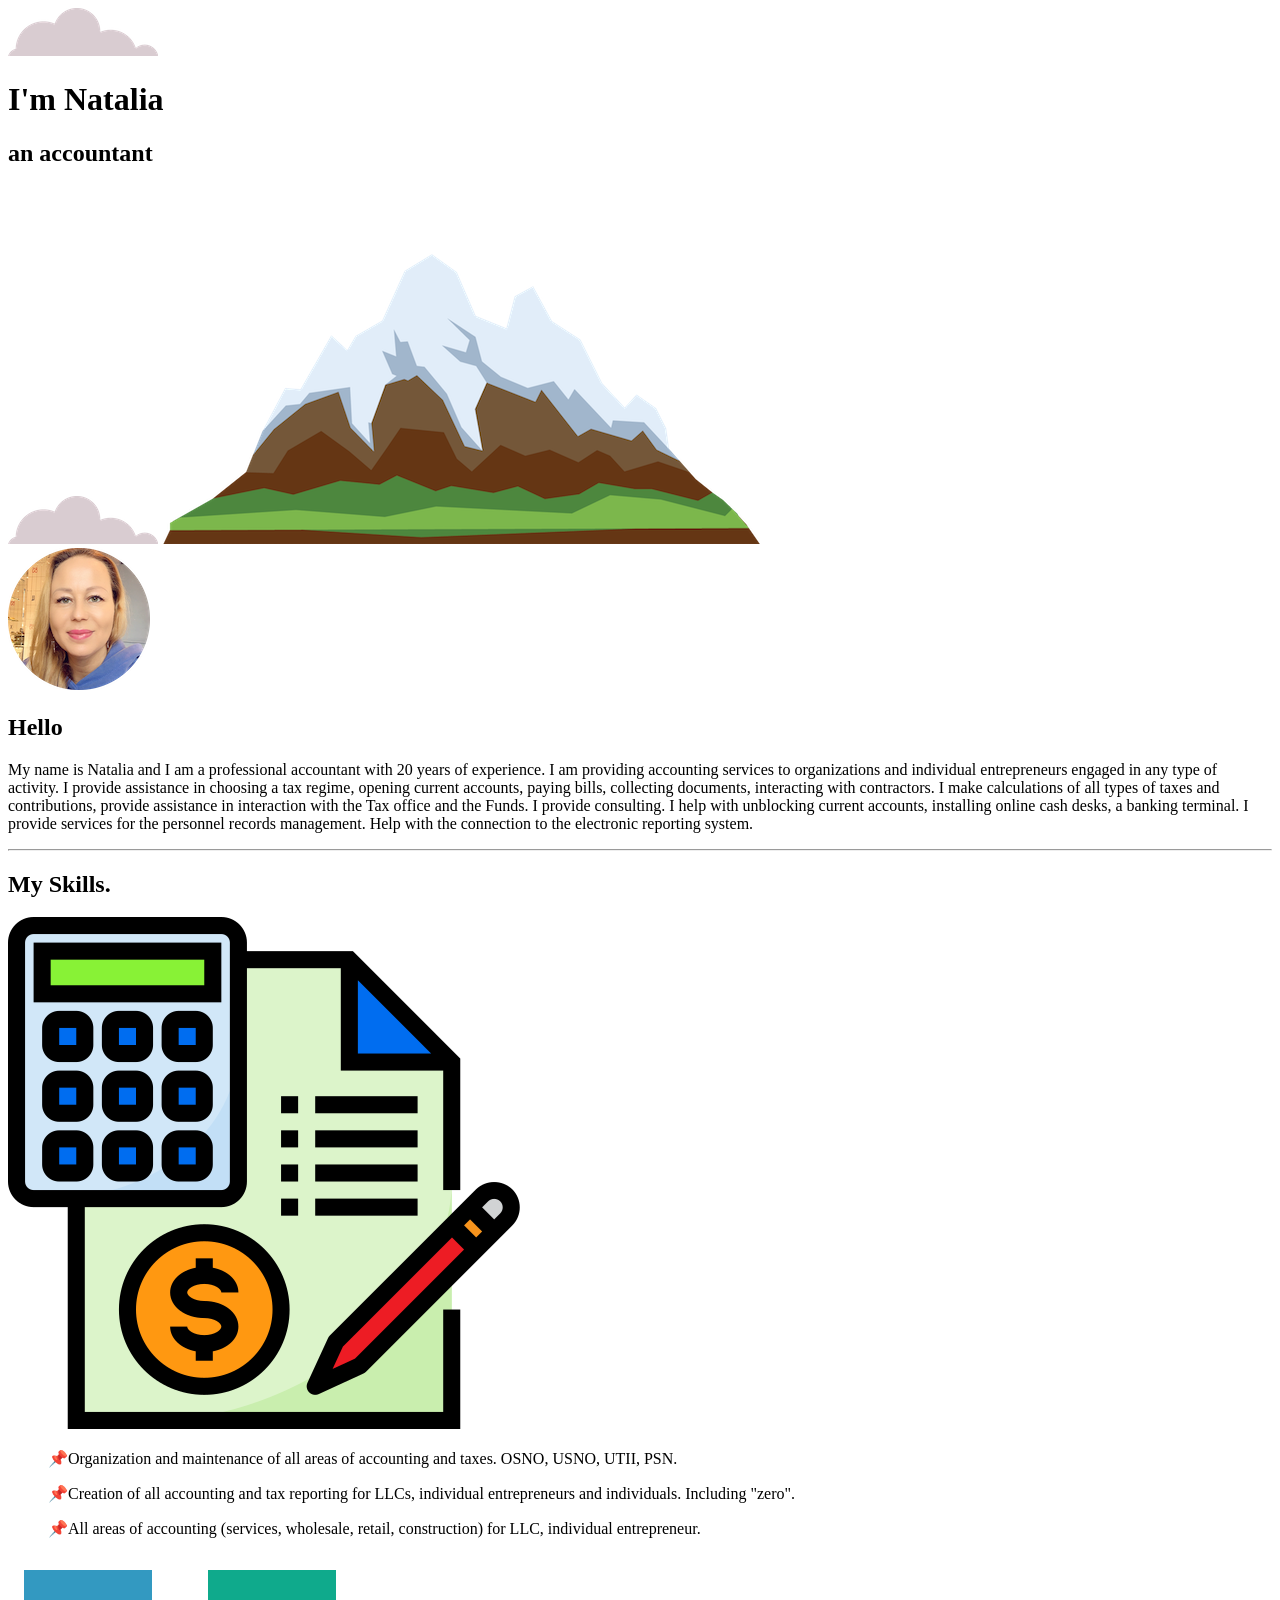
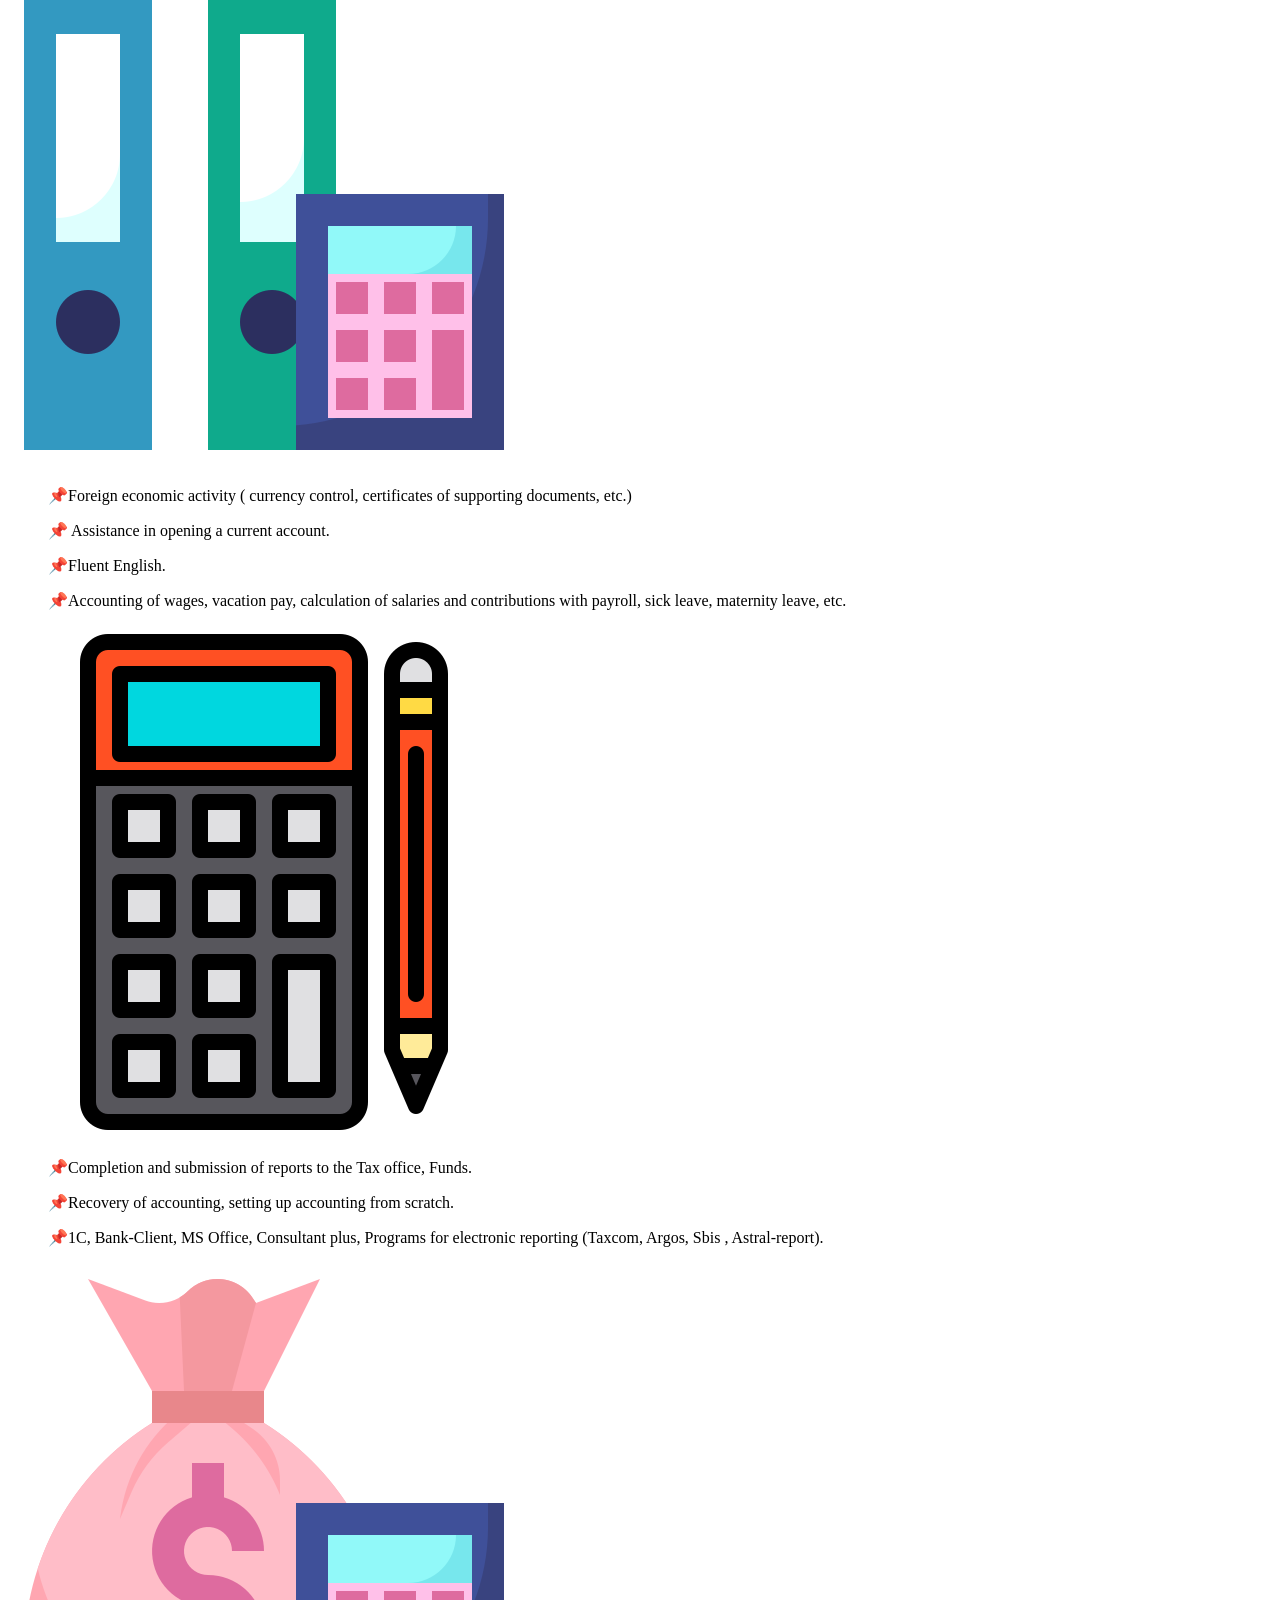
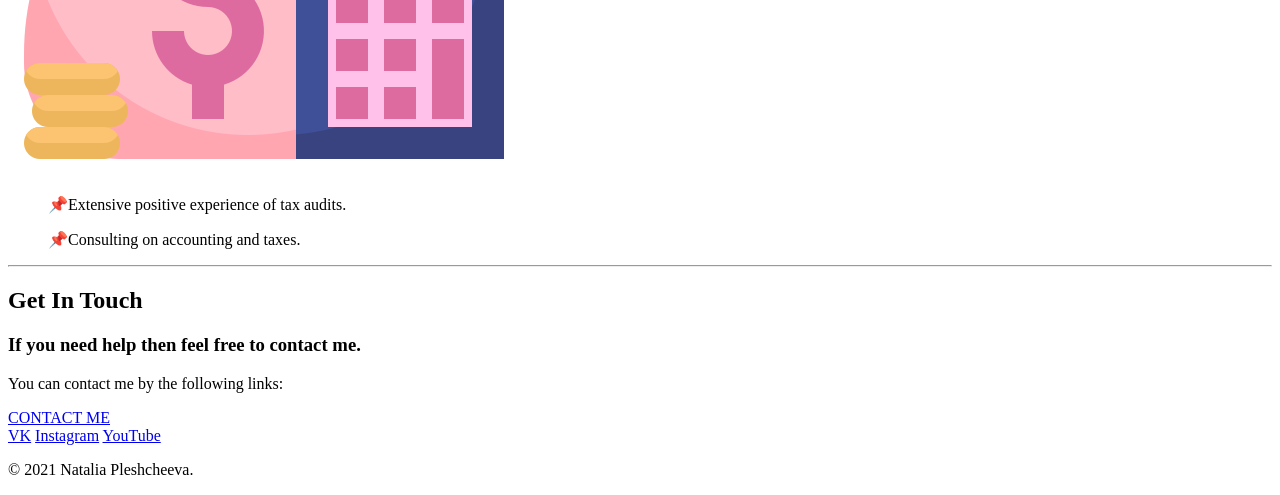
==== index.html @ 560b58e0 "Add files via upload" ====
<!DOCTYPE html>
<html lang="en" dir="ltr">
  <head>
    <meta charset="utf-8">
    <title>Natalia Pleshcheeva</title>
    <link rel="stylesheet" href="css/styles.css">
    <link rel="icon" href="favicon.ico">
    <link rel="preconnect" href="https://fonts.googleapis.com">
<link rel="preconnect" href="https://fonts.gstatic.com" crossorigin>
<link href="https://fonts.googleapis.com/css2?family=Merriweather&family=Merriweather+Sans&family=Montserrat+Alternates&family=Sacramento&display=swap" rel="stylesheet">
  </head>
  <body>
  <div class="top-container">
    <img class="top-cloud" src="images/cloud.png" alt="cloud-img">
    <h1>I'm Natalia</h1>
    <h2>an  accountant</h2>
    <img class="bottom-cloud" src="images/cloud.png" alt="cloud-img">
    <img src="images/mountain.png" alt="mountain-img">
  </div>

  <div class="middle-container">
    <div class="profile">
      <img src="images/circle-cropped.png" alt="Natalia profile photo">
      <h2>Hello</h2>
      <p class="intro"> My name is Natalia and I am a professional accountant with 20 years of experience.
        I am providing accounting services to organizations and individual entrepreneurs
        engaged in any type of activity. I provide assistance in choosing a tax regime,
        opening current accounts, paying bills, collecting documents, interacting with contractors.
        I make calculations of all types of taxes and contributions, provide assistance in interaction with
        the Tax office and the Funds. I provide consulting. I help with unblocking current accounts,
        installing online cash desks, a banking terminal.
        I provide services for the personnel records management.
        Help with the connection to the electronic reporting system. </p>
    </div>
    <hr>
    <div class="skills">
      <h2>My Skills.</h2>
      <div class="skill-row">
        <img class="myskills" src="images/accounting.png" alt="my skills">

        <p>

          <ul>  📌Organization and maintenance of all areas of accounting and taxes. OSNO, USNO, UTII, PSN.</ul>

 <ul> 📌Creation of all accounting and tax reporting for LLCs, individual entrepreneurs and individuals. Including "zero".</ul>

 <ul> 📌All areas of accounting (services, wholesale, retail, construction) for LLC, individual entrepreneur.</ul>
 </p>
      </div>
      <div class="skill-row">
        <img class="myskills" src="images/bookkeeping.png" alt="my skills">
        <p> <ul>📌Foreign economic activity ( currency control, certificates of supporting documents, etc.)</ul>

 <ul>📌 Assistance in opening a current account.</ul>

 <ul>📌Fluent English.</ul>
 <ul>📌Accounting of wages, vacation pay, calculation of salaries and contributions with payroll, sick leave, maternity leave, etc. </ul></p>
      </div>

      <div class="skill-row">
        <img class="myskills" src="images/calculator.png" alt="my skills">

        <p><ul>📌Completion and submission of reports to the Tax office, Funds.</ul>

 <ul>📌Recovery of accounting, setting up accounting from scratch.</ul>

 <ul>📌1C, Bank-Client, MS Office, Consultant plus, Programs for electronic reporting (Taxcom, Argos, Sbis , Astral-report).</ul>

 </p>
      </div>
      <div class="skill-row">
        <img class="myskills" src="images/budget.png" alt="my skills">
        <p><ul>📌Extensive positive experience of tax audits.</ul>

       <ul>📌Consulting on accounting and taxes.</ul></p>
      </div>

    </div>

    <hr>

    <div class="contact-me">
      <h2>Get In Touch</h2>
      <h3>If you need help then feel free to contact me.</h3>
      <p class="contact-message">You can contact me by the following links:</p>
      <a class="btn" href="mailto:1265995@mail.ru">CONTACT ME</a>
    <a href="#" class="BUTTON_FKA"></a>
    </div>
  </div>


  <div class="bottom-container">
    <a class="footer-link" href="https://vk.com/accountant_for_you/">VK</a>
    <a class="footer-link" href="https://instagram.com/buxgalter_natalia?r=nametag/">Instagram</a>
    <a class="footer-link" href="https://www.youtube.com/channel/UCwY3E_e4EjziwBMF-7aPgvg/">YouTube</a>
    <p  class="copyright">© 2021 Natalia Pleshcheeva.</p>
  </div>




  </body>
</html>
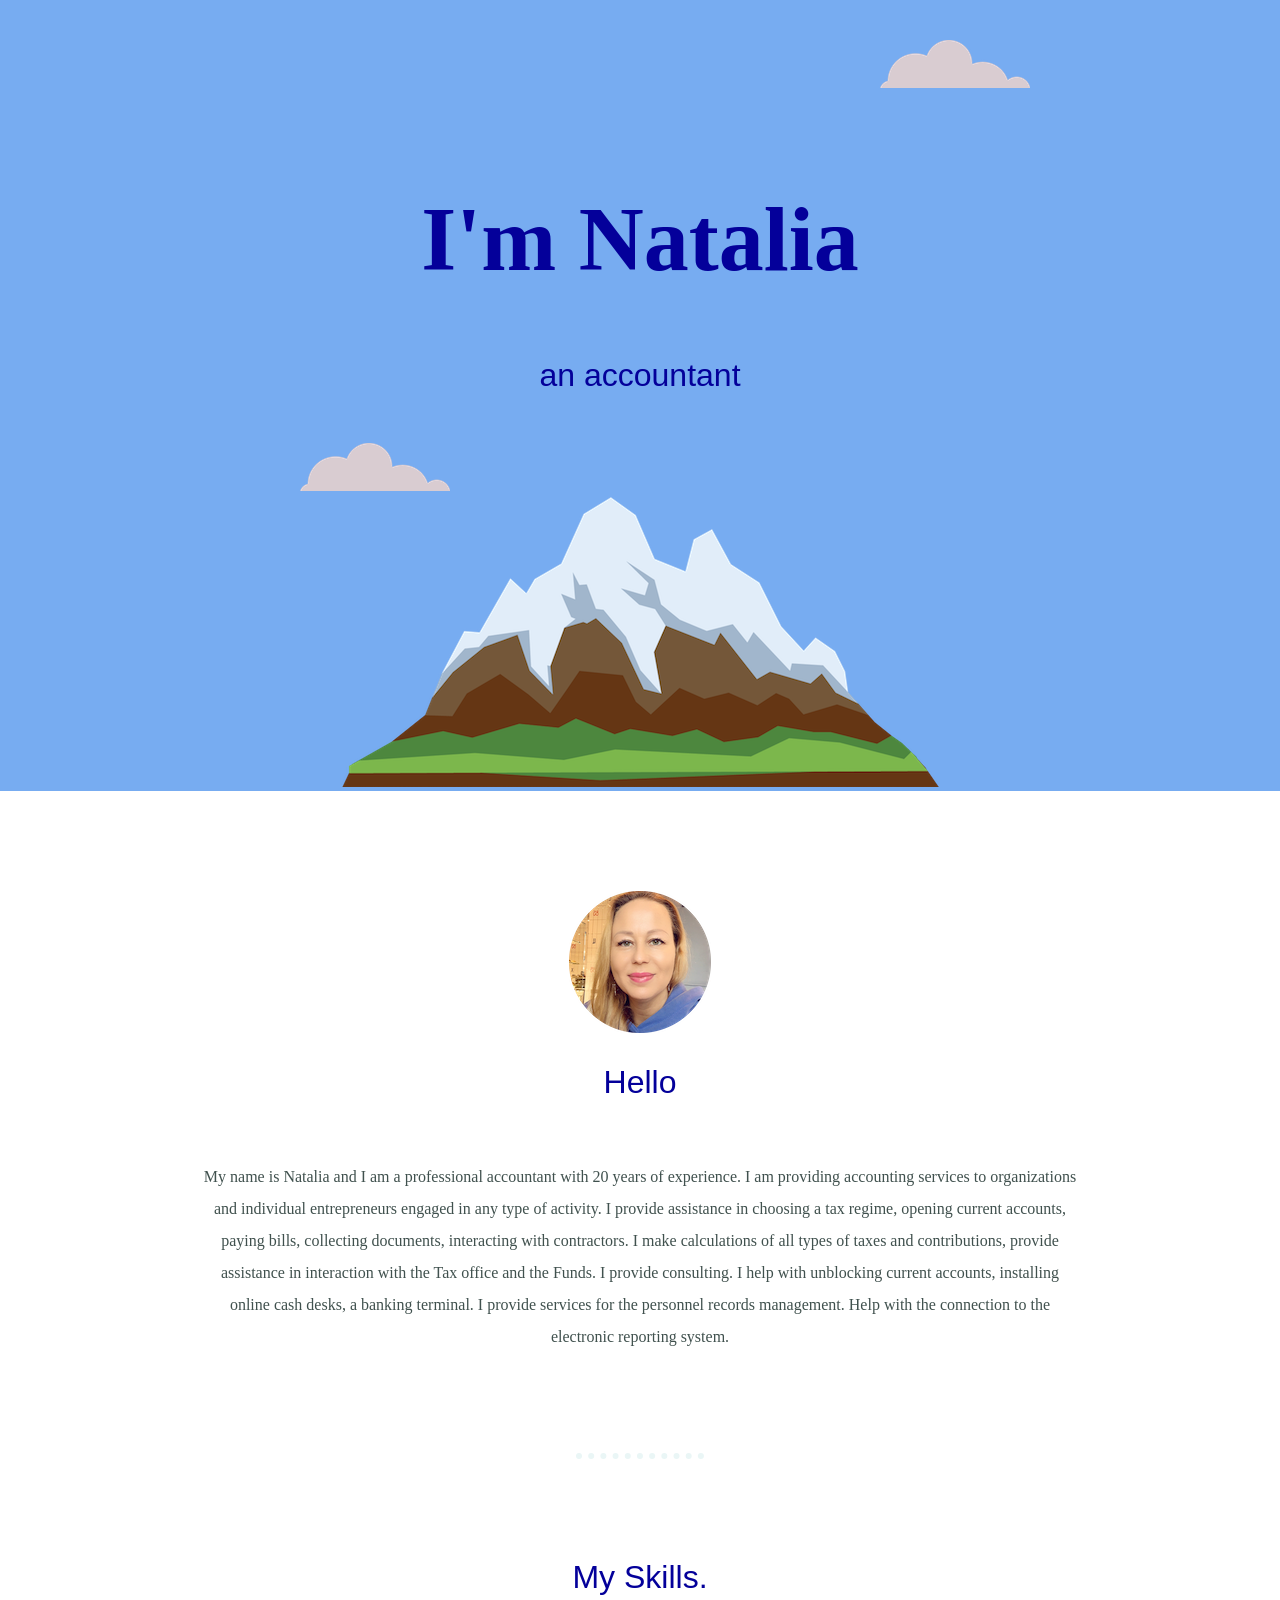
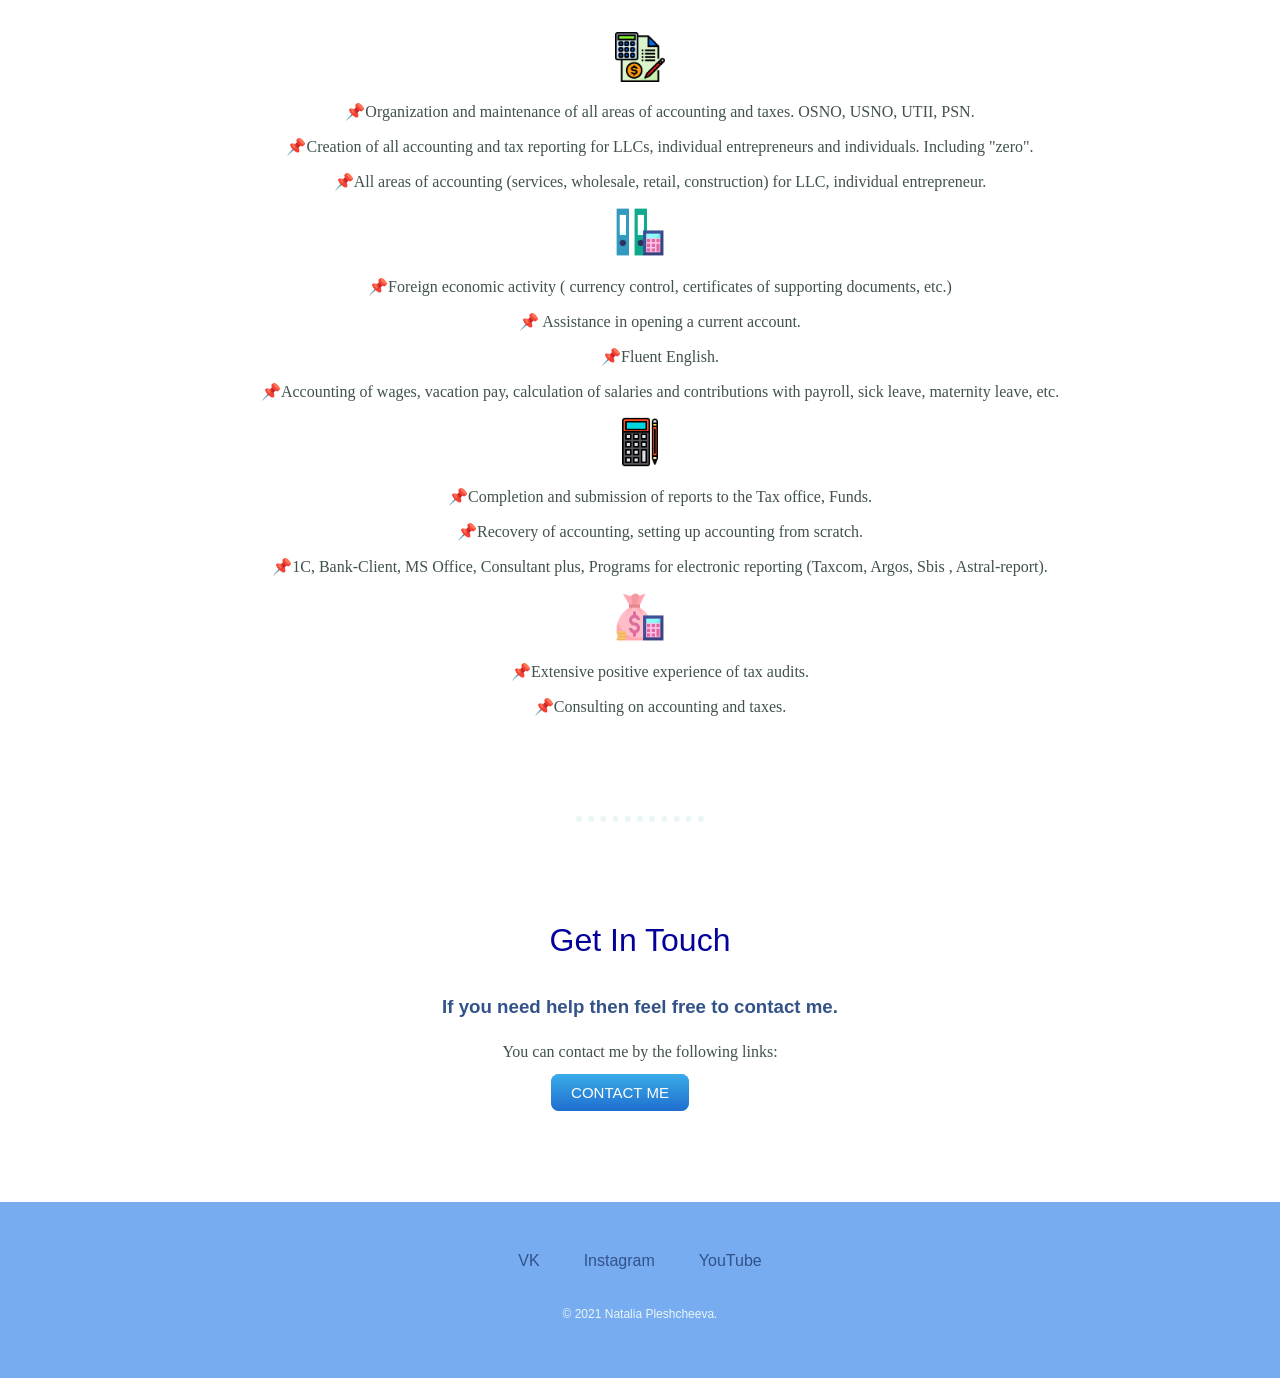
==== commit 53bfa5d5: "Update index.html" ====
--- a/index.html
+++ b/index.html
@@ -3,7 +3,7 @@
   <head>
     <meta charset="utf-8">
     <title>Natalia Pleshcheeva</title>
-    <link rel="stylesheet" href="css/styles.css">
+    <link rel="stylesheet" href="CSS/styles.css">
     <link rel="icon" href="favicon.ico">
     <link rel="preconnect" href="https://fonts.googleapis.com">
 <link rel="preconnect" href="https://fonts.gstatic.com" crossorigin>
--- a/CSS/styles.css
+++ b/CSS/styles.css
@@ -0,0 +1,129 @@
+
+body{
+  color: #40514E;
+  margin: 0;
+  text-align: center;
+  font-family: 'Merriweather', serif;
+}
+
+p {
+  line-height: 2;
+}
+
+h1{
+  font-size: 5.625rem;
+  margin: 50px auto 0 auto;
+  font-family: 'Sacramento', cursive;
+  color: #04009A;
+  line-height: 2;
+}
+
+h2{
+  font-family: 'Montserrat Alternates', sans-serif;
+  font-size: 2rem;
+  color: #04009A;
+  font-weight: normal;
+  padding-bottom: 10px;
+
+}
+
+h3{
+  font-family: 'Montserrat Alternates', sans-serif;
+  color: #325288;
+}
+
+a{
+  color: #325288;
+  font-family: Montserrat Alternates, sans-serif;
+  margin: 10px 20px;
+  text-decoration: none;
+}
+
+a:hover {
+  color:  #EAF6F6;
+}
+
+hr {
+  border-style: none;
+  border-top-style: dotted;
+  border-color: #EAF6F6;
+  border-width: 6px;
+  width: 10%;
+  margin: 100px auto;
+}
+
+* .top-container{
+  background-color: #77ACF1;
+  position: relative;
+  padding-top: 100px;
+}
+
+* .middle-container {
+  margin: 100px 0;
+}
+
+* .bottom-container{
+  margin: 0;
+  background-color: #77ACF1;
+  padding: 50px 0 20px;
+}
+
+*.top-cloud {
+  position: absolute;
+  right: 250px;
+  top: 40px;
+}
+
+.bottom-cloud {
+  position: absolute;
+  left: 300px;
+  bottom: 300px;
+}
+.myskills{
+  width: 50px;
+  height: 50px;
+}
+
+.intro {
+  margin: 50px 200px 50px 200px;
+  line-height: 2;
+}
+
+.contact-message {
+  width: 100%
+  margin: 40px auto 60px;
+}
+
+.copyright{
+ color: #EAF6F6;
+ font-family: Montserrat Alternates, sans-serif;
+ font-size: 0.75rem;
+ padding: 20px 0;
+}
+
+.btn {
+  background: #3aabe8;
+  background-image: -webkit-linear-gradient(top, #3aabe8, #1f6ecf);
+  background-image: -moz-linear-gradient(top, #3aabe8, #1f6ecf);
+  background-image: -ms-linear-gradient(top, #3aabe8, #1f6ecf);
+  background-image: -o-linear-gradient(top, #3aabe8, #1f6ecf);
+  background-image: linear-gradient(to bottom, #3aabe8, #1f6ecf);
+  -webkit-border-radius: 8;
+  -moz-border-radius: 8;
+  border-radius: 8px;
+  font-family: Montserrat Alternates, sans-serif;
+  color: #ffffff;
+  font-size: 15px;
+  padding: 10px 20px 10px 20px;
+  text-decoration: none;
+}
+
+.btn:hover {
+  background: #438ae0;
+  background-image: -webkit-linear-gradient(top, #438ae0, #4a88e6);
+  background-image: -moz-linear-gradient(top, #438ae0, #4a88e6);
+  background-image: -ms-linear-gradient(top, #438ae0, #4a88e6);
+  background-image: -o-linear-gradient(top, #438ae0, #4a88e6);
+  background-image: linear-gradient(to bottom, #438ae0, #4a88e6);
+  text-decoration: none;
+}
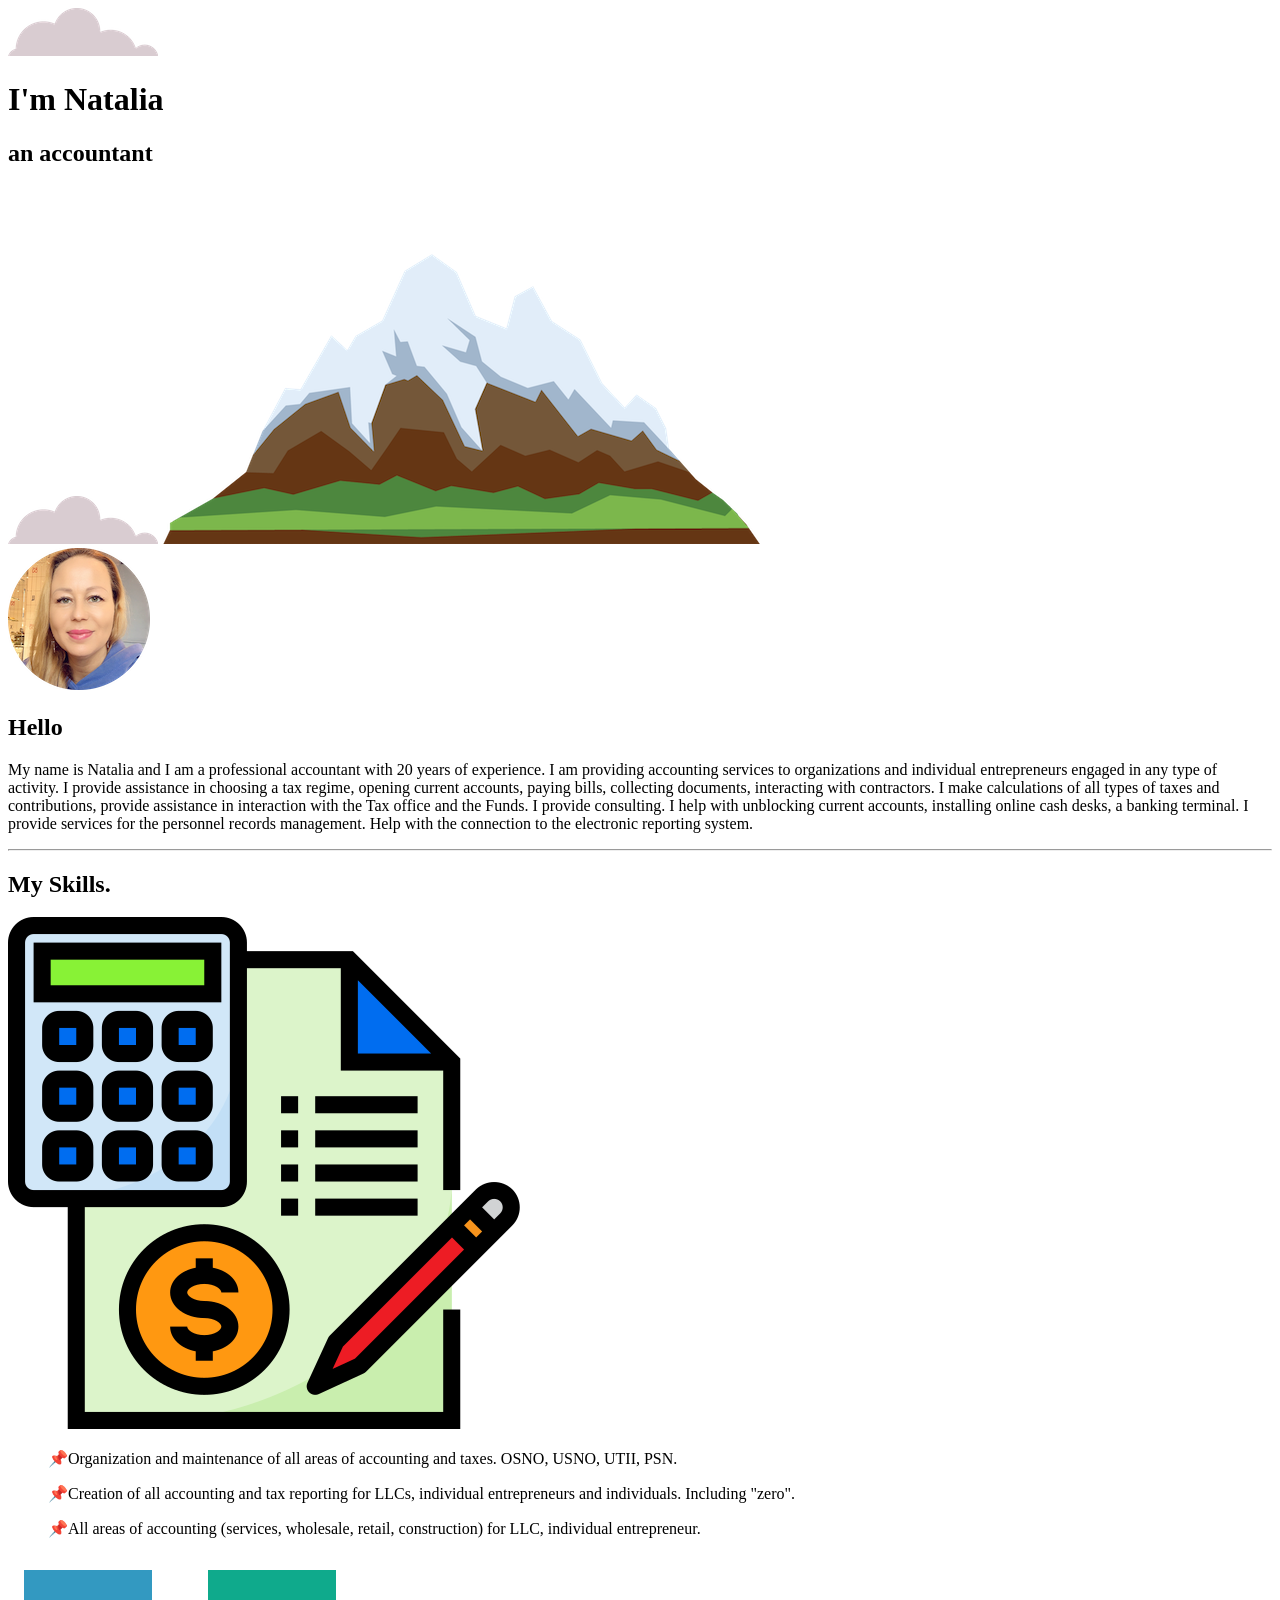
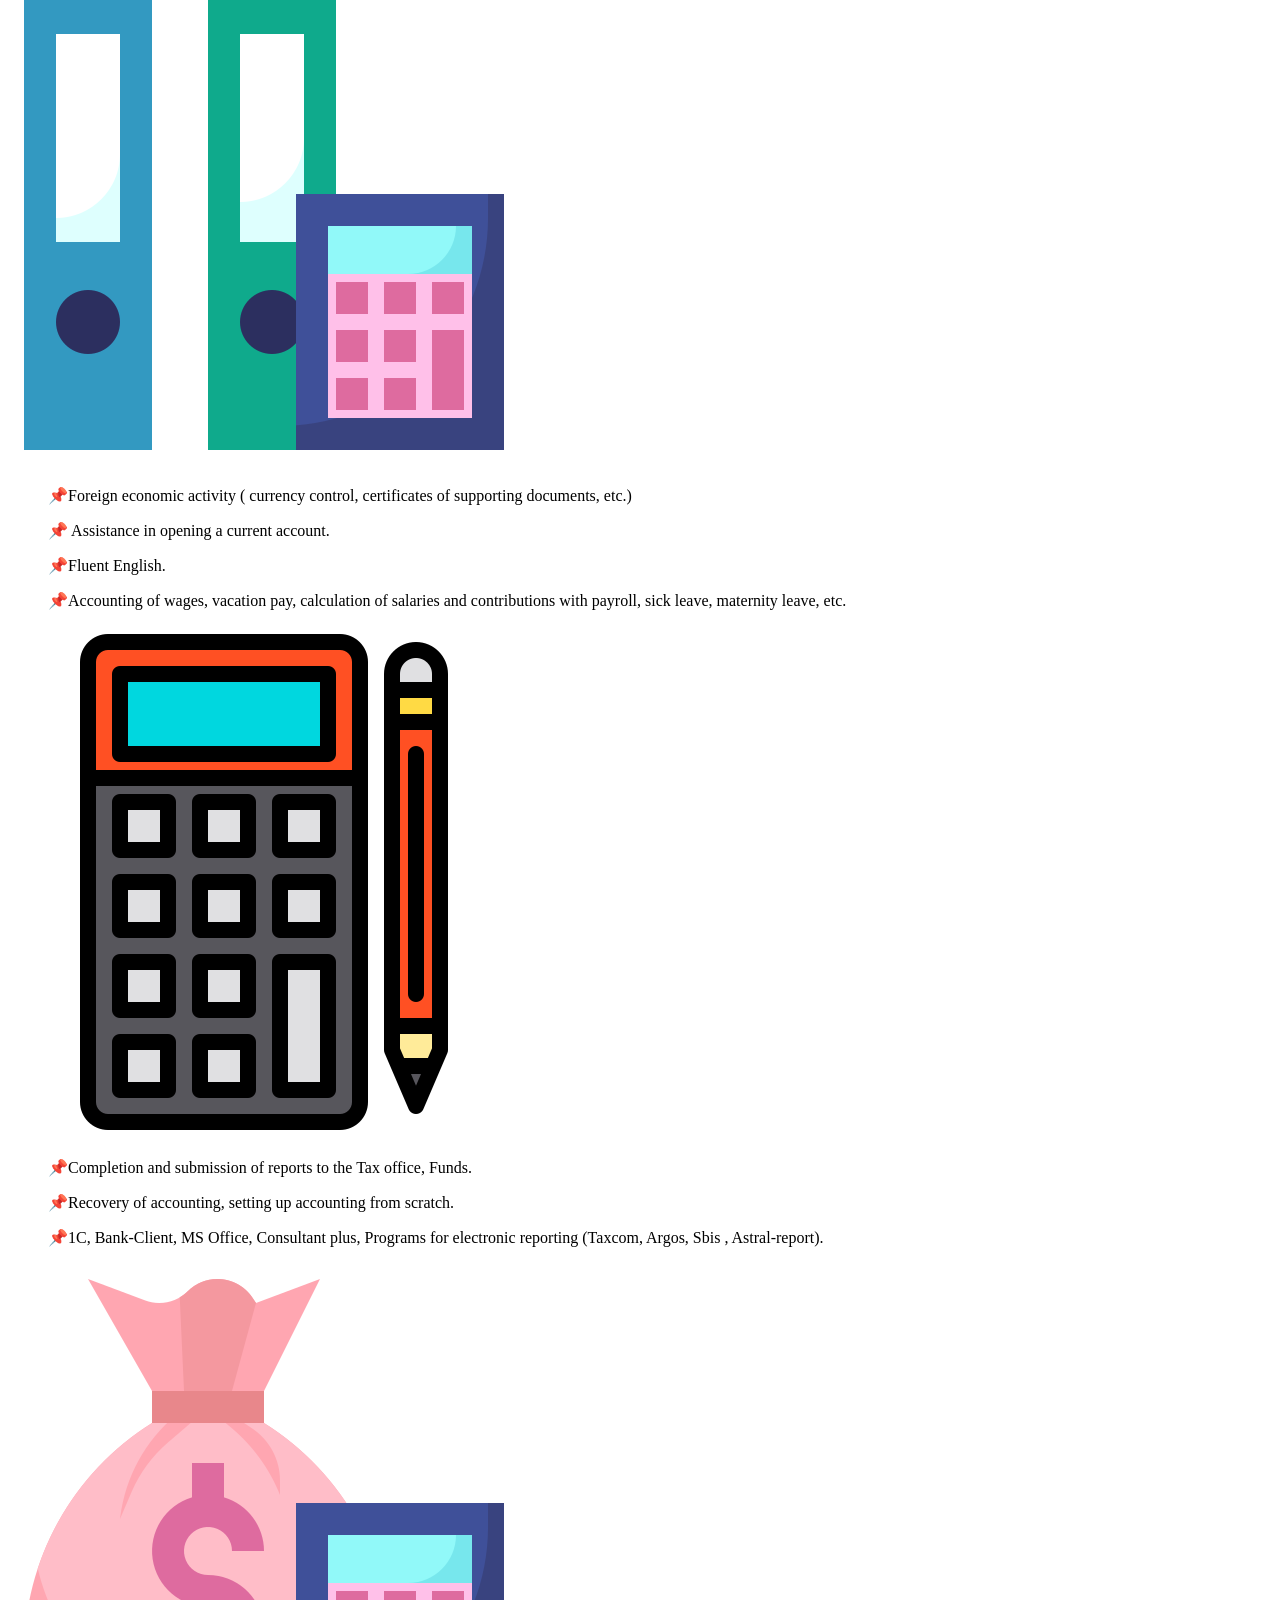
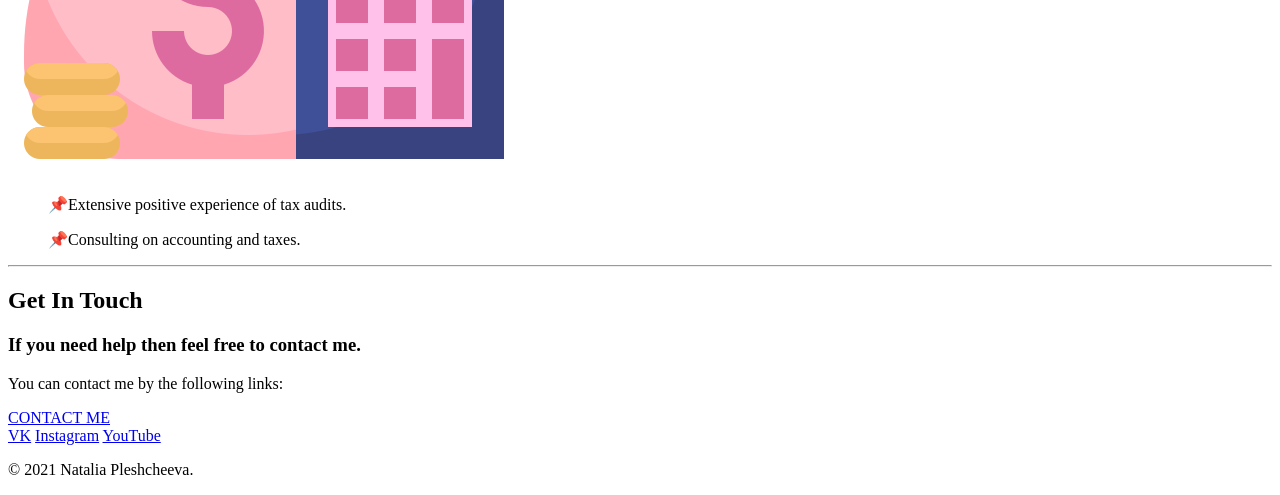
==== commit 096aaded: "Update index.html" ====
--- a/index.html
+++ b/index.html
@@ -3,7 +3,7 @@
   <head>
     <meta charset="utf-8">
     <title>Natalia Pleshcheeva</title>
-    <link rel="stylesheet" href="CSS/styles.css">
+    <link rel="stylesheets" href="css/styles.css">
     <link rel="icon" href="favicon.ico">
     <link rel="preconnect" href="https://fonts.googleapis.com">
 <link rel="preconnect" href="https://fonts.gstatic.com" crossorigin>
